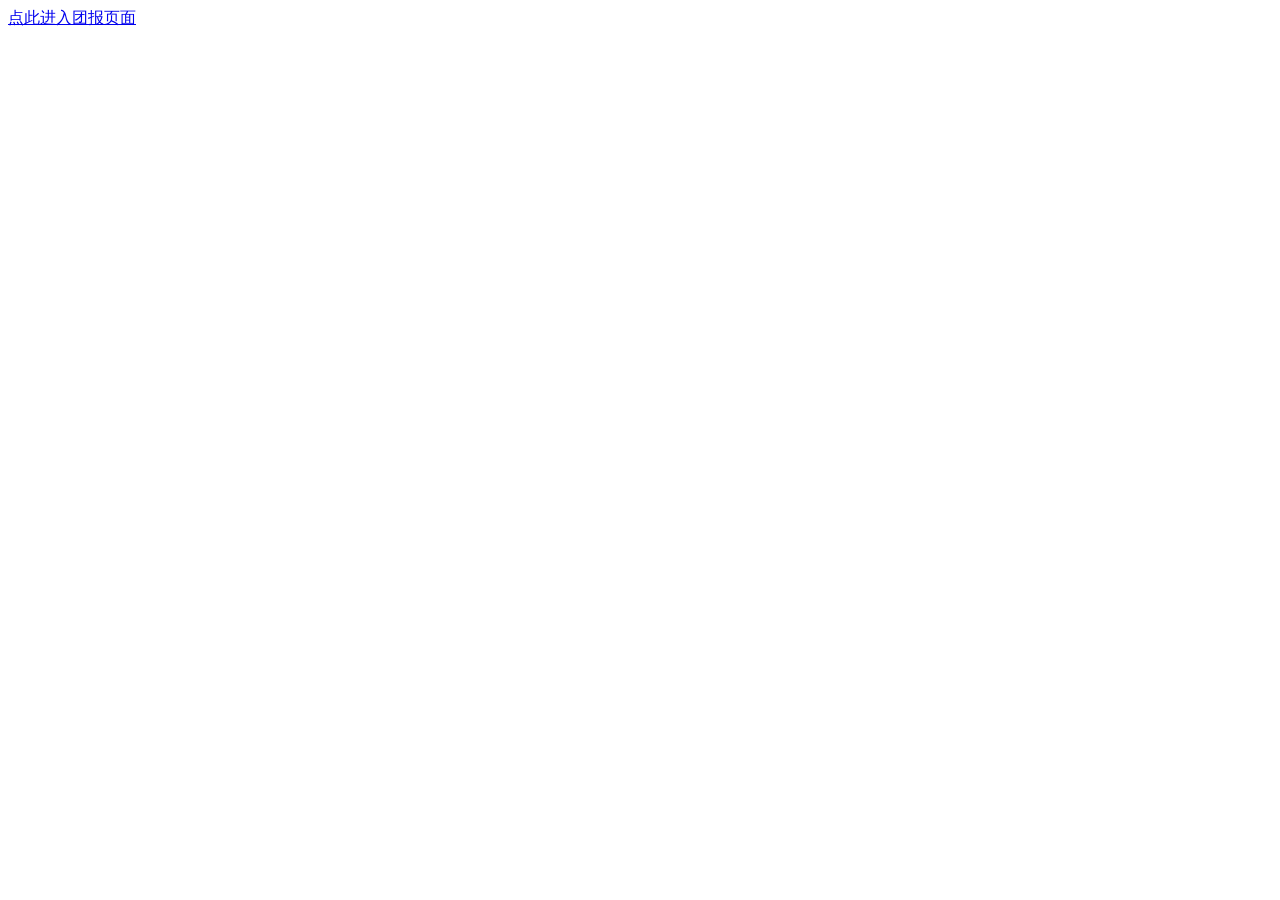
==== index.html @ bc8ea67d "initial test add files about home pages" ====
<!DOCTYPE html>
<html lang="en">
<head>
    <meta charset="UTF-8">
    <meta name="viewport" content="width=device-width, initial-scale=1.0">
    <title>Document</title>
</head>
<body>
    <a href="/DnD/display.html">点此进入团报页面</a>
</body>
</html>
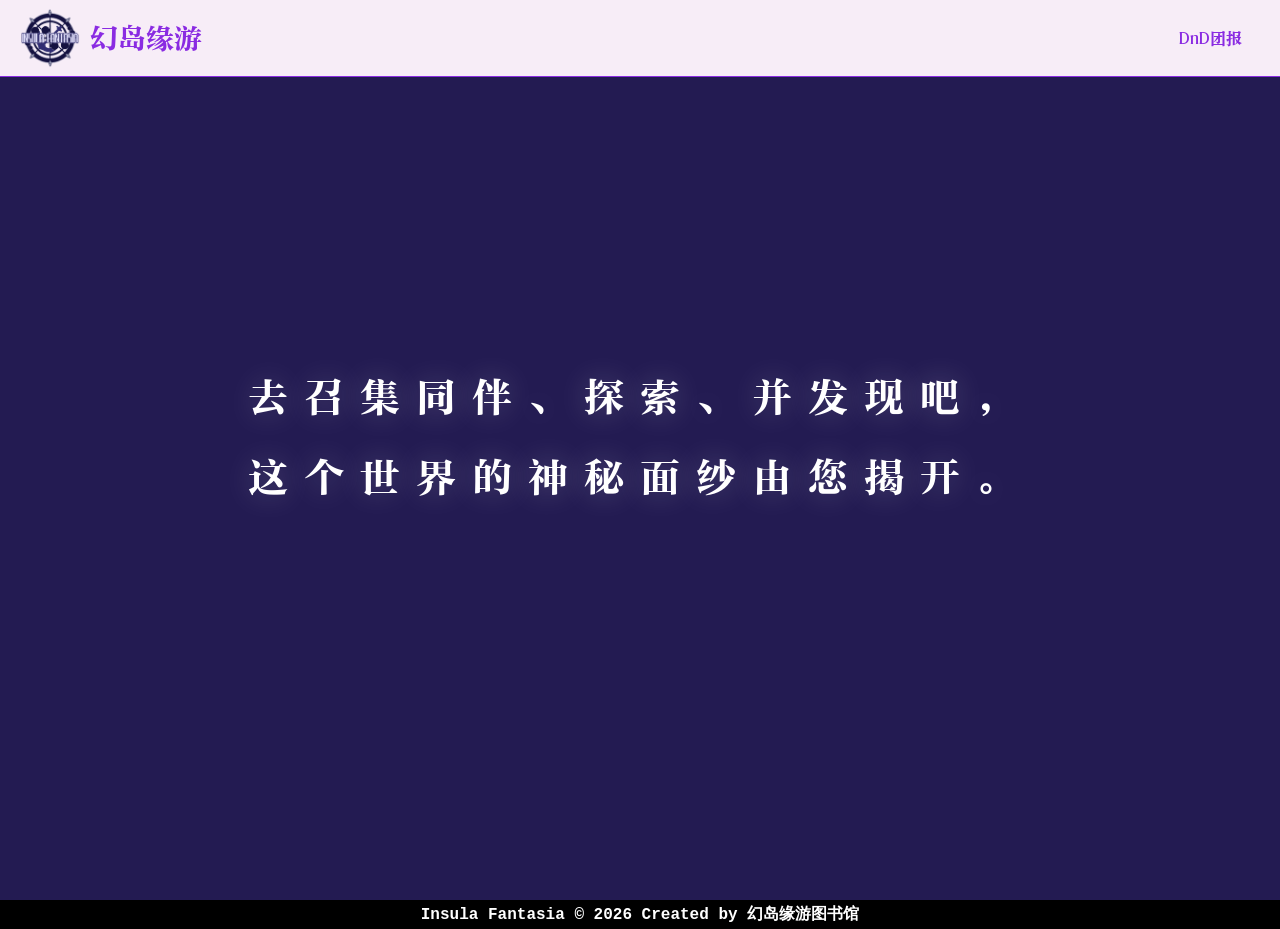
==== commit e5e4c02b: "Update home page 10% of vibing but tweaked a lot" ====
--- a/index.html
+++ b/index.html
@@ -3,9 +3,31 @@
 <head>
     <meta charset="UTF-8">
     <meta name="viewport" content="width=device-width, initial-scale=1.0">
+    <link rel="stylesheet" href="styles/home.css">
     <title>Document</title>
 </head>
 <body>
-    <a href="/DnD/display.html">点此进入团报页面</a>
+    <div id="navbar">
+        <div id="navbar-title">
+            <img src="home-res/Logo.png" alt="" id="navbar-logo">
+            <div id="navbar-text">幻岛缘游</div>
+        </div>
+        <ul id="navbar-list">
+            <li><a href="/DnD/">DnD团报</a></li>
+        </ul>
+    </div>
+    <div id="hero">
+        <div id="hero-content">
+        <div id="hero-title">
+            <span class="hero-title-cn">去召集同伴、探索、并发现吧，<br>这个世界的神秘面纱由您揭开。</span>
+            <span class="hero-title-line" id="titleLine1"></span>
+            <span class="hero-title-line" id="titleLine2"></span>
+        </div>
+        </div>
+    </div>
+    <footer>
+        <div>Insula Fantasia © 2026 Created by 幻岛缘游图书馆</div>
+    </footer>
+    <script src="scripts/home.js"></script>
 </body>
 </html>
--- a/styles/home.css
+++ b/styles/home.css
@@ -0,0 +1,226 @@
+* {
+    transition: all 0.2s;
+}
+
+@font-face {
+    font-family: "Harding Text Web";
+    src: url("fonts/Harding\ Text\ Web\ Regular\ Regular.ttf");
+    font-weight: normal;
+    font-style: normal;
+}
+@font-face {
+    font-family: "Harding Text Web";
+    src: url("fonts/Harding\ Text\ Web\ Bold\ Regular.ttf");
+    font-weight: bold;
+    font-style: normal;
+}
+@font-face {
+    font-family: "Harding Text Web";
+    src: url("fonts/Harding\ Text\ Web\ Regular\ Italic.ttf");
+    font-weight: normal;
+    font-style: italic;
+}
+@font-face {
+    font-family: "Harding Text Web";
+    src: url("fonts/Harding\ Text\ Web\ Bold\ Italic.ttf");
+    font-weight: bold;
+    font-style: italic;
+}
+@font-face {
+    font-family: "方正粗雅宋";
+    src: url("fonts/FZCYSK.TTF");
+}
+
+body {
+    background-color: rgb(35, 27, 82);
+    margin: 0;
+    padding: 0;
+}
+
+div#navbar {
+    position: fixed;
+    left: 0;
+    top: 0;
+    right: 0;
+    min-height: 10px;
+    padding: 0px 20px;
+    z-index: 648;
+    background-color: rgb(247, 237, 247);
+    border-bottom: 1px solid blueviolet;
+    color: blueviolet;
+    display: flex;
+    align-items: center;
+    justify-content: space-between;
+    transition: none;
+    font-family: "Harding Text Web", "方正粗雅宋", serif;
+}
+
+div#navbar-title {
+    display: flex;
+    align-items: center;
+    gap: 10px;
+}
+
+img#navbar-logo {
+    width: 60px;
+    float: left;
+}
+
+div#navbar-title > div#navbar-text {
+    font-size: 28px;
+}
+
+ul#navbar-list {
+    display: flex;
+    padding: 0;
+    height: 100%;
+    gap: 10px;
+}
+
+ul#navbar-list > li {
+    display: block;
+}
+
+ul#navbar-list > li > a {
+    display: block;
+    color: inherit;
+    text-decoration: none;
+    background-color: transparent;
+    border-radius: 8px;
+    width: 100px;
+    padding: 12px 0;
+    text-align: center;
+    align-self: center;
+}
+
+ul#navbar-list > li > a:hover {
+    background-color: blueviolet;
+    color: rgb(247, 237, 247);
+}
+
+div#hero {
+    position: relative;
+    min-height: 100vh;
+    display: flex;
+    align-items: center;
+    justify-content: center;
+    text-align: center;
+    overflow: hidden;
+}
+
+footer {
+    margin: 0;
+    display: block;
+    text-align: center;
+    font-weight: bold;
+    padding: 4px;
+    background-color: black;
+    color: white;
+    font-family: "Consolas", "微软雅黑", monospace;
+}
+
+div#hero-content {
+    position: relative;
+    z-index: 2;
+    padding: 2rem;
+    max-width: 700px;
+}
+
+div#hero-title {
+    display: flex;
+    flex-direction: column;
+    gap: 40px;
+    margin-bottom: 1.5rem;
+    position: relative;
+}
+
+/* Insula 在底层，斜体，青色 */
+#titleLine1 {
+    --landing: -100px; 
+    position: relative; 
+    z-index: 1; 
+    font-style: italic; 
+    color: mediumpurple; 
+}
+/* Fantasia 在顶层，加粗，金色 */
+#titleLine2 { 
+    --landing: 180px; 
+    position: relative; 
+    z-index: 3; 
+    color: skyblue; 
+}
+
+/* 中文标题 — 中间层，白色静态，不参与动画 */
+.hero-title-cn {
+  position: absolute;
+  top: 50%;
+  left: 50%;
+  transform: translate(-50%, -50%);
+  line-height: clamp(3rem, 8vw, 5rem);
+  z-index: 2;
+  font-family: '方正粗雅宋', serif;
+  font-size: clamp(1.5rem, 4vw, 2.5rem);
+  letter-spacing: clamp(0.5rem, 1.5vw, 1rem);
+  font-weight: normal;
+  color: white;
+  text-shadow: 0 0 30px rgba(255, 255, 255, 0.25);
+  /* pointer-events: none; */
+  white-space: nowrap;
+}
+
+/* 逐字飞入→漂移→飞出 */
+.hero-title-line .char {
+  display: inline-block;
+  font-family: 'Harding Text Web', serif;
+  font-size: clamp(3rem, 8vw, 5rem);
+  font-weight: bold;
+  letter-spacing: -0.1em;
+  opacity: 0;
+  animation: flyAcross 4s infinite;
+  animation-delay: calc(var(--i) * 0.08s);
+  text-shadow: 
+     1px  1px  30px rgba(0, 0, 0, 0.25),
+     1px -1px  30px rgba(0, 0, 0, 0.25),
+    -1px  1px  30px rgba(0, 0, 0, 0.25),
+    -1px -1px  30px rgba(0, 0, 0, 0.25);
+}
+
+/* Fantasia 延迟 50%（2s），漂移结束 → 另一行开始飞入，两段过渡对称 */
+#titleLine2 .char {
+  animation-delay: calc(var(--i) * 0.08s + 2s);
+}
+
+@keyframes flyAcross {
+  /* 飞入 (0.4s) */
+  0% {
+    opacity: 0;
+    transform: translateX(calc(80vw + var(--landing)));
+    /* filter: blur(8px); */
+    animation-timing-function: cubic-bezier(0.22, 0.61, 0.36, 1);
+  }
+  10% {
+    opacity: 1;
+    transform: translateX(var(--landing));
+    /* filter: blur(0); */
+    animation-timing-function: linear;
+  }
+  /* 缓慢向左漂移 (1.6s) */
+  50% {
+    opacity: 1;
+    transform: translateX(calc(var(--landing) - 160px));
+    /* filter: blur(0); */
+    animation-timing-function: ease-in;
+  }
+  /* 飞出 (0.4s) */
+  60% {
+    opacity: 0;
+    transform: translateX(calc(-80vw + var(--landing)));
+    /* filter: blur(8px); */
+  }
+  /* 隐藏等待另一行 (1.6s = 40%) */
+  100% {
+    opacity: 0;
+    transform: translateX(calc(-80vw + var(--landing)));
+    /* filter: blur(8px); */
+  }
+}
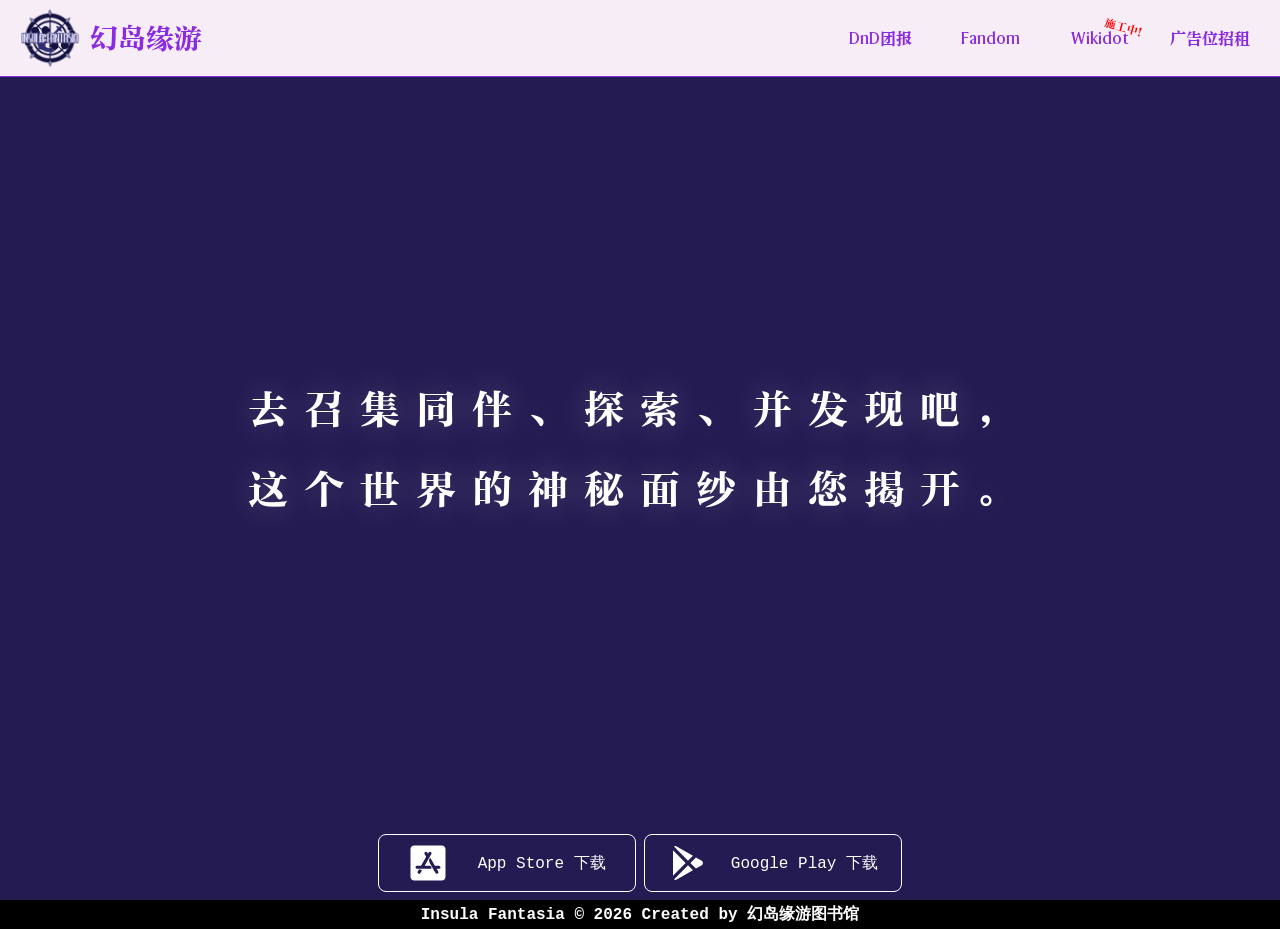
==== commit e0687c4e: "Update contents additional page & minor tweaks" ====
--- a/index.html
+++ b/index.html
@@ -3,17 +3,23 @@
 <head>
     <meta charset="UTF-8">
     <meta name="viewport" content="width=device-width, initial-scale=1.0">
-    <link rel="stylesheet" href="styles/home.css">
-    <title>Document</title>
+    <link rel="stylesheet" href="/styles/home.css">
+    <title>昏迷程序已结束，欢迎回来，船长。</title>
 </head>
 <body>
     <div id="navbar">
         <div id="navbar-title">
-            <img src="home-res/Logo.png" alt="" id="navbar-logo">
+            <img src="/home-res/Logo.png" alt="insula fantasia" id="navbar-logo">
             <div id="navbar-text">幻岛缘游</div>
         </div>
+        <button id="nav-toggle" aria-label="菜单">
+            <span></span><span></span><span></span>
+        </button>
         <ul id="navbar-list">
             <li><a href="/DnD/">DnD团报</a></li>
+            <li><a href="https://huandaogame.fandom.com/zh/wiki/%E5%B9%BB%E5%B2%9B%E7%BC%98%E6%B8%B8_Wiki">Fandom</a></li>
+            <li><a href="http://insulafantasia-cn.wikidot.com/">Wikidot<div class="navbar-mark">施工中！</div></a></li>
+            <li><a href="/chujih-transit/">广告位招租</a></li>
         </ul>
     </div>
     <div id="hero">
@@ -24,10 +30,28 @@
             <span class="hero-title-line" id="titleLine2"></span>
         </div>
         </div>
+        <div id="hero-download">
+            <div class="download-button" id="app-store">
+                <svg xmlns="http://www.w3.org/2000/svg" width="200" height="200" viewBox="0 0 32 32">
+                    <path fill="currentColor" d="M27 2H5C3.344 2 2 3.344 2 5v22c0 1.656 1.344 3 3 3h22c1.656 0 3-1.344 3-3V5c0-1.656-1.344-3-3-3zM9.938 24.031a1.248 1.248 0 1 1-2.162-1.25l.894-1.544c1.006-.306 1.831-.069 2.475.712zm8.681-3.368H7.25c-.688 0-1.25-.563-1.25-1.25s.563-1.25 1.25-1.25h3.188l4.087-7.075l-1.281-2.212A1.252 1.252 0 0 1 13.7 7.17a1.252 1.252 0 0 1 1.706.456l.556.962l.556-.962a1.248 1.248 0 1 1 2.162 1.25l-5.362 9.288h3.881c1.262 0 1.969 1.481 1.419 2.5zm6.131 0h-1.813l1.225 2.119c.344.6.137 1.363-.456 1.706c-.6.344-1.363.137-1.706-.456c-2.056-3.556-3.594-6.231-4.625-8.006c-1.044-1.813-.3-3.625.444-4.237c.819 1.419 2.044 3.544 3.681 6.375h3.25a1.25 1.25 0 1 1 0 2.5z"/>
+                </svg>
+                <span>App Store 下载</span>
+            </div>
+            <div class="download-button" id="google-play">
+                <svg xmlns="http://www.w3.org/2000/svg" width="200" height="200" viewBox="0 0 24 24">
+                    <g fill="none">
+                        <path d="M24 0v24H0V0h24ZM12.593 23.258l-.011.002l-.071.035l-.02.004l-.014-.004l-.071-.035c-.01-.004-.019-.001-.024.005l-.004.01l-.017.428l.005.02l.01.013l.104.074l.015.004l.012-.004l.104-.074l.012-.016l.004-.017l-.017-.427c-.002-.01-.009-.017-.017-.018Zm.265-.113l-.013.002l-.185.093l-.01.01l-.003.011l.018.43l.005.012l.008.007l.201.093c.012.004.023 0 .029-.008l.004-.014l-.034-.614c-.003-.012-.01-.02-.02-.022Zm-.715.002a.023.023 0 0 0-.027.006l-.006.014l-.034.614c0 .012.007.02.017.024l.015-.002l.201-.093l.01-.008l.004-.011l.017-.43l-.003-.012l-.01-.01l-.184-.092Z"/>
+                        <path fill="currentColor" d="m12 13.414l2.947 2.947l-9.697 5.598a1.488 1.488 0 0 1-1.568-.041l-.108-.078L12 13.414Zm-9-9L10.586 12L3 19.586V4.414Zm13.74 4.26l3.51 2.027c1 .577 1 2.02 0 2.598l-3.51 2.027L13.414 12l3.326-3.326ZM5.25 2.041l9.697 5.598L12 10.586L3.574 2.159a1.492 1.492 0 0 1 1.676-.118Z"/>
+                    </g>
+                </svg>
+                <span>Google Play 下载</span>
+            </div>
+        </div>
     </div>
     <footer>
         <div>Insula Fantasia © 2026 Created by 幻岛缘游图书馆</div>
     </footer>
-    <script src="scripts/home.js"></script>
+    <script src="/scripts/home.js"></script>
+    <script src="/scripts/navbar.js"></script>
 </body>
 </html>
--- a/styles/home.css
+++ b/styles/home.css
@@ -1,101 +1,15 @@
+@import url("./fonts.css");
+@import url("./navbar.css");
+
 * {
     transition: all 0.2s;
-}
-
-@font-face {
-    font-family: "Harding Text Web";
-    src: url("fonts/Harding\ Text\ Web\ Regular\ Regular.ttf");
-    font-weight: normal;
-    font-style: normal;
-}
-@font-face {
-    font-family: "Harding Text Web";
-    src: url("fonts/Harding\ Text\ Web\ Bold\ Regular.ttf");
-    font-weight: bold;
-    font-style: normal;
-}
-@font-face {
-    font-family: "Harding Text Web";
-    src: url("fonts/Harding\ Text\ Web\ Regular\ Italic.ttf");
-    font-weight: normal;
-    font-style: italic;
-}
-@font-face {
-    font-family: "Harding Text Web";
-    src: url("fonts/Harding\ Text\ Web\ Bold\ Italic.ttf");
-    font-weight: bold;
-    font-style: italic;
-}
-@font-face {
-    font-family: "方正粗雅宋";
-    src: url("fonts/FZCYSK.TTF");
 }
 
 body {
     background-color: rgb(35, 27, 82);
     margin: 0;
     padding: 0;
-}
-
-div#navbar {
-    position: fixed;
-    left: 0;
-    top: 0;
-    right: 0;
-    min-height: 10px;
-    padding: 0px 20px;
-    z-index: 648;
-    background-color: rgb(247, 237, 247);
-    border-bottom: 1px solid blueviolet;
-    color: blueviolet;
-    display: flex;
-    align-items: center;
-    justify-content: space-between;
-    transition: none;
-    font-family: "Harding Text Web", "方正粗雅宋", serif;
-}
-
-div#navbar-title {
-    display: flex;
-    align-items: center;
-    gap: 10px;
-}
-
-img#navbar-logo {
-    width: 60px;
-    float: left;
-}
-
-div#navbar-title > div#navbar-text {
-    font-size: 28px;
-}
-
-ul#navbar-list {
-    display: flex;
-    padding: 0;
-    height: 100%;
-    gap: 10px;
-}
-
-ul#navbar-list > li {
-    display: block;
-}
-
-ul#navbar-list > li > a {
-    display: block;
-    color: inherit;
-    text-decoration: none;
-    background-color: transparent;
-    border-radius: 8px;
-    width: 100px;
-    padding: 12px 0;
-    text-align: center;
-    align-self: center;
-}
-
-ul#navbar-list > li > a:hover {
-    background-color: blueviolet;
-    color: rgb(247, 237, 247);
+    font-family: 'Harding Text Web' ,'方正粗雅宋', serif;
 }
 
 div#hero {
@@ -119,6 +33,38 @@
     font-family: "Consolas", "微软雅黑", monospace;
 }
 
+div#hero-download {
+    position: absolute;
+    display: flex;
+    bottom: 0;
+    padding: 8px;
+    gap: 8px;
+    font-family: "Consolas", "微软雅黑", monospace;
+}
+
+div.download-button {
+    display: flex;
+    color: white;
+    padding: 8px;
+    border: 1px solid white;
+    border-radius: 8px;
+    width: 240px;
+    height: 40px;
+    align-items: center;
+    justify-content: space-evenly;
+    gap: 8px;
+    cursor: pointer;
+}
+
+div.download-button svg {
+    height: 40px;
+    width: 40px;
+}
+
+div.download-button span {
+    display: inline-block;
+}
+
 div#hero-content {
     position: relative;
     z-index: 2;
@@ -130,7 +76,6 @@
     display: flex;
     flex-direction: column;
     gap: 40px;
-    margin-bottom: 1.5rem;
     position: relative;
 }
 
@@ -164,7 +109,6 @@
   font-weight: normal;
   color: white;
   text-shadow: 0 0 30px rgba(255, 255, 255, 0.25);
-  /* pointer-events: none; */
   white-space: nowrap;
 }
 
@@ -223,4 +167,11 @@
     transform: translateX(calc(-80vw + var(--landing)));
     /* filter: blur(8px); */
   }
+}
+
+@media (max-width: 800px) {
+    .hero-title-cn {
+        writing-mode: vertical-rl;
+        margin-top: 54px;
+    }
 }
